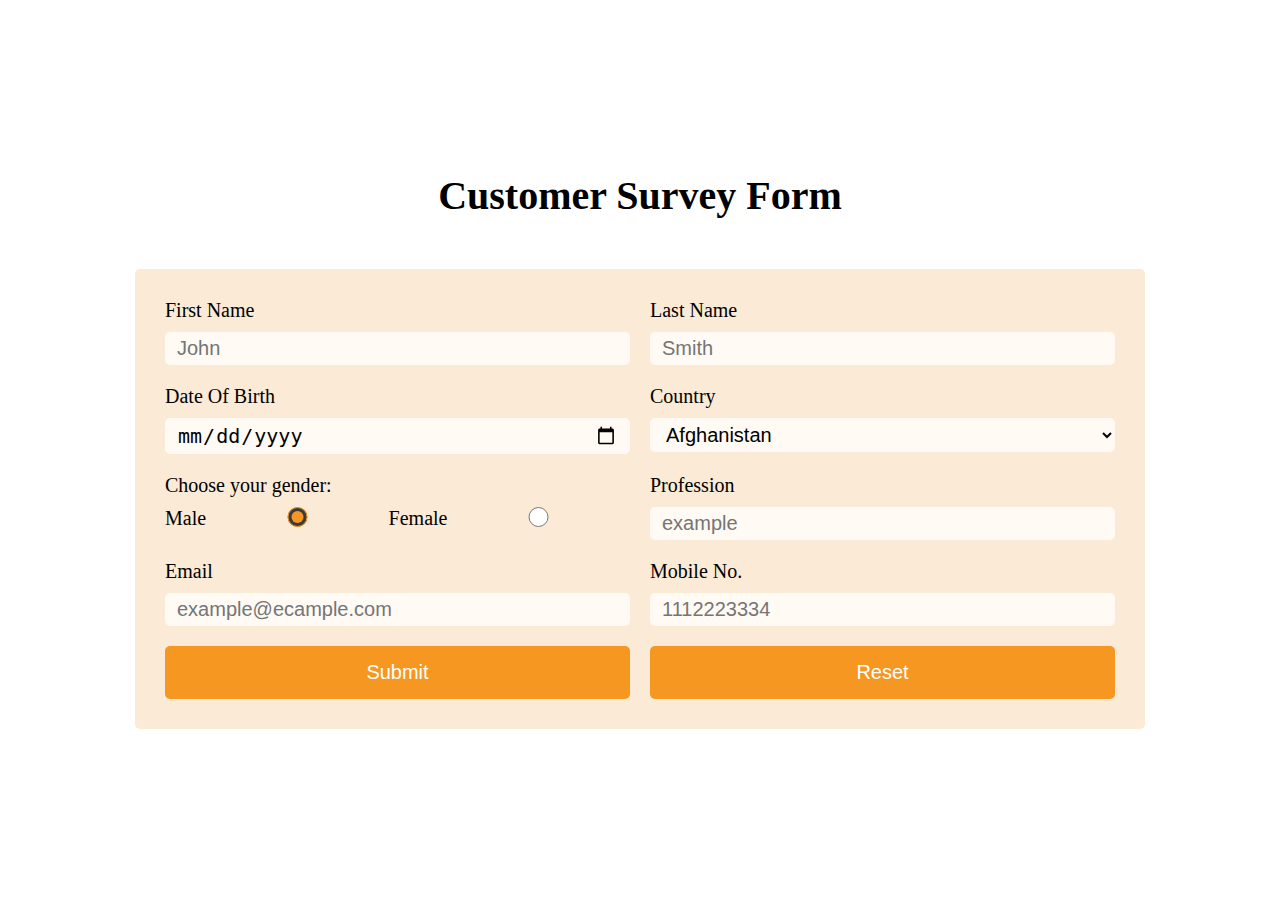
==== HTML/Customer survey/index.html @ 23f2ec9e "form added" ====
<!DOCTYPE html>
<html lang="en">

<head>
    <meta charset="UTF-8" />
    <meta name="viewport" content="width=device-width, initial-scale=1.0" />
    <link rel="stylesheet" href="stylr.css" />
    <script defer src="script.js"></script>
    <title>Customer Survey</title>
</head>

<body>
    <div class="survey-form-section">
        <h1 class="heading">Customer Survey Form</h1>
        <form class="survey-form" onsubmit="submitForm(event)">
            <div>
                <label for="first-name">First Name</label>
                <input type="text" placeholder="John" name="" id="first-name" required autocomplete="off" />
            </div>

            <div>
                <label for="last-name">Last Name</label>
                <input type="text" placeholder="Smith" name="" id="last-name" required autocomplete="off" />
            </div>

            <div>
                <label for="date-of-birth">Date Of Birth</label>
                <input type="date" name="" id="date-of-birth" required autocomplete="off" />
            </div>

            <div>
                <label for="country">Country</label>
                <select id="country" required></select>
            </div>

            <div>
                <label>Choose your gender:</label>
                <div class="radio-element">
                    <label for="male">Male</label>
                    <input type="radio" class="radio" name="gender" id="male" value="male" checked />
                    <label for="female">Female</label>
                    <input type="radio" class="radio" name="gender" id="female" value="female" />
                </div>
            </div>

            <div>
                <label for="profession">Profession</label>
                <input type="text" placeholder="example" name="" id="profession" required autocomplete="off" />
            </div>

            <div>
                <label for="email">Email</label>
                <input type="email" placeholder="example@ecample.com" name="" id="email" required autocomplete="off" />
            </div>

            <div>
                <label for="number">Mobile No.</label>
                <input type="text" placeholder="1112223334" name="" id="number" required autocomplete="off" />
            </div>

            <button class="btn-form">Submit</button>
            <button class="btn-form" onclick="closePopup()">Reset</button>
        </form>
    </div>

    <!-- Popup container -->
    <div class="popup">
        
        <div class="popup-container">
            <h2>Entered Details</h2>
            <div id="popup-fname">First Name :</div>
            <div id="popup-lname">Last Name :</div>
            <div id="popup-date">Date Of Birth :</div>
            <div id="popup-country">Country :</div>
            <div id="popup-gender">Gender :</div>
            <div id="popup-profession">Profession :</div>
            <div id="popup-email">Email :</div>
            <div id="popup-no">Mobile Number :</div>
            <button class="btn-form popup-btn" onclick="closePopup()">Close</button>
        </div>
    </div>

</body>

</html>
---- HTML/Customer survey/stylr.css ----
* {
  padding: 0;
  margin: 0;
  box-sizing: border-box;
}

.survey-form-section {
  width: 100%;
  height: 100vh;
  display: flex;
  flex-direction: column;
  align-items: center;
  justify-content: center;
  gap: 50px;
  font-size: 20px;
}

.survey-form {
  background-color: rgb(250, 234, 214);
  display: grid;
  grid-template-columns: repeat(2, 1fr);
  gap: 20px;
  padding: 30px;
  border-radius: 5px;
}

.survey-form input,
select {
  width: 100%;
  background-color: rgb(255, 250, 244);
  padding: 5px 12px;
  border: none;
  font-size: 20px;
  border-radius: 5px;
}

.survey-form label {
  display: block;
  margin-bottom: 10px;
}

.btn-form {
  padding: 15px 0;
  border-radius: 5px;
  border: none;
  background-color: rgb(246, 151, 34);
  color: white;
  font-size: 20px;
}

.radio {
  height: 20px;
  accent-color: rgb(246, 151, 34);
}

.radio-element {
  display: flex;
}

.popup{
    display: none;
    position: fixed;
    top: 0;
    left: 0;
    right: 0;
    width: 100%;
    height: 100%;
    background: rgba(0, 0, 0, 0.8);
    text-align: center;
}

.popup-container {
    position: absolute;
    top: 50%;
    left: 50%;
    transform: translate(-50%, -50%);
    padding: 20px;
    background: rgb(250, 234, 214);
    border-radius: 5px;
    font-size: 20px;
    text-align: left;
}

.popup-container h2{
    margin-bottom: 20px;
}

.popup-btn{
    margin-top: 30px;
    padding: 10px 30px;
}
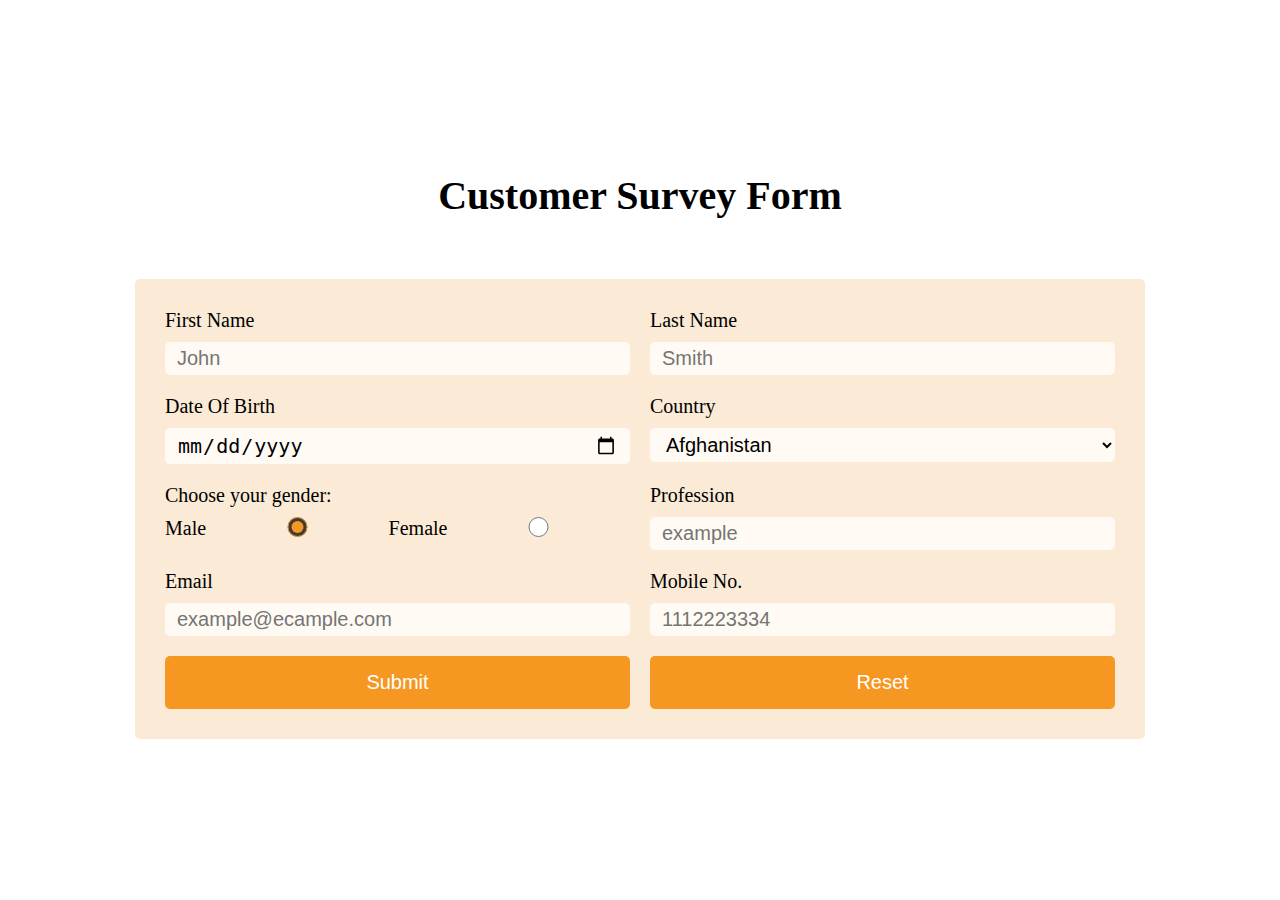
==== commit d311f932: "added media query" ====
--- a/HTML/Customer survey/index.html
+++ b/HTML/Customer survey/index.html
@@ -4,7 +4,8 @@
 <head>
     <meta charset="UTF-8" />
     <meta name="viewport" content="width=device-width, initial-scale=1.0" />
-    <link rel="stylesheet" href="stylr.css" />
+    <link rel="stylesheet" href="style.css" />
+    <link rel="stylesheet" href="query.css">
     <script defer src="script.js"></script>
     <title>Customer Survey</title>
 </head>
--- a/HTML/Customer survey/style.css
+++ b/HTML/Customer survey/style.css
@@ -0,0 +1,95 @@
+* {
+  padding: 0;
+  margin: 0;
+  box-sizing: border-box;
+}
+
+.survey-form-section {
+  width: 100%;
+  height: 100vh;
+  display: flex;
+  flex-direction: column;
+  align-items: center;
+  justify-content: center;
+  gap: 50px;
+  font-size: 20px;
+}
+
+.heading {
+  padding: 10px;
+}
+
+.survey-form {
+  background-color: rgb(250, 234, 214);
+  display: grid;
+  grid-template-columns: repeat(2, 1fr);
+  gap: 20px;
+  padding: 30px;
+  border-radius: 5px;
+}
+
+.survey-form input,
+select {
+  width: 100%;
+  background-color: rgb(255, 250, 244);
+  padding: 5px 12px;
+  border: none;
+  font-size: 20px;
+  border-radius: 5px;
+}
+
+.survey-form label {
+  display: block;
+  margin-bottom: 10px;
+}
+
+.btn-form {
+  padding: 15px 0;
+  border-radius: 5px;
+  border: none;
+  background-color: rgb(246, 151, 34);
+  color: white;
+  font-size: 20px;
+}
+
+.radio {
+  height: 20px;
+  accent-color: rgb(246, 151, 34);
+}
+
+.radio-element {
+  display: flex;
+}
+
+.popup {
+  display: none;
+  position: fixed;
+  top: 0;
+  left: 0;
+  right: 0;
+  width: 100%;
+  height: 100%;
+  background: rgba(0, 0, 0, 0.8);
+  text-align: center;
+}
+
+.popup-container {
+  position: absolute;
+  top: 50%;
+  left: 50%;
+  transform: translate(-50%, -50%);
+  padding: 20px;
+  background: rgb(250, 234, 214);
+  border-radius: 5px;
+  font-size: 20px;
+  text-align: left;
+}
+
+.popup-container h2 {
+  margin-bottom: 20px;
+}
+
+.popup-btn {
+  margin-top: 30px;
+  padding: 10px 30px;
+}
--- a/HTML/Customer survey/query.css
+++ b/HTML/Customer survey/query.css
@@ -0,0 +1,9 @@
+/**************************/
+/* BELOW 700px (Tablet) */
+/**************************/
+
+@media (max-width: 700px) {
+  .survey-form {
+    grid-template-columns: repeat(1, 1fr);
+  }
+}
